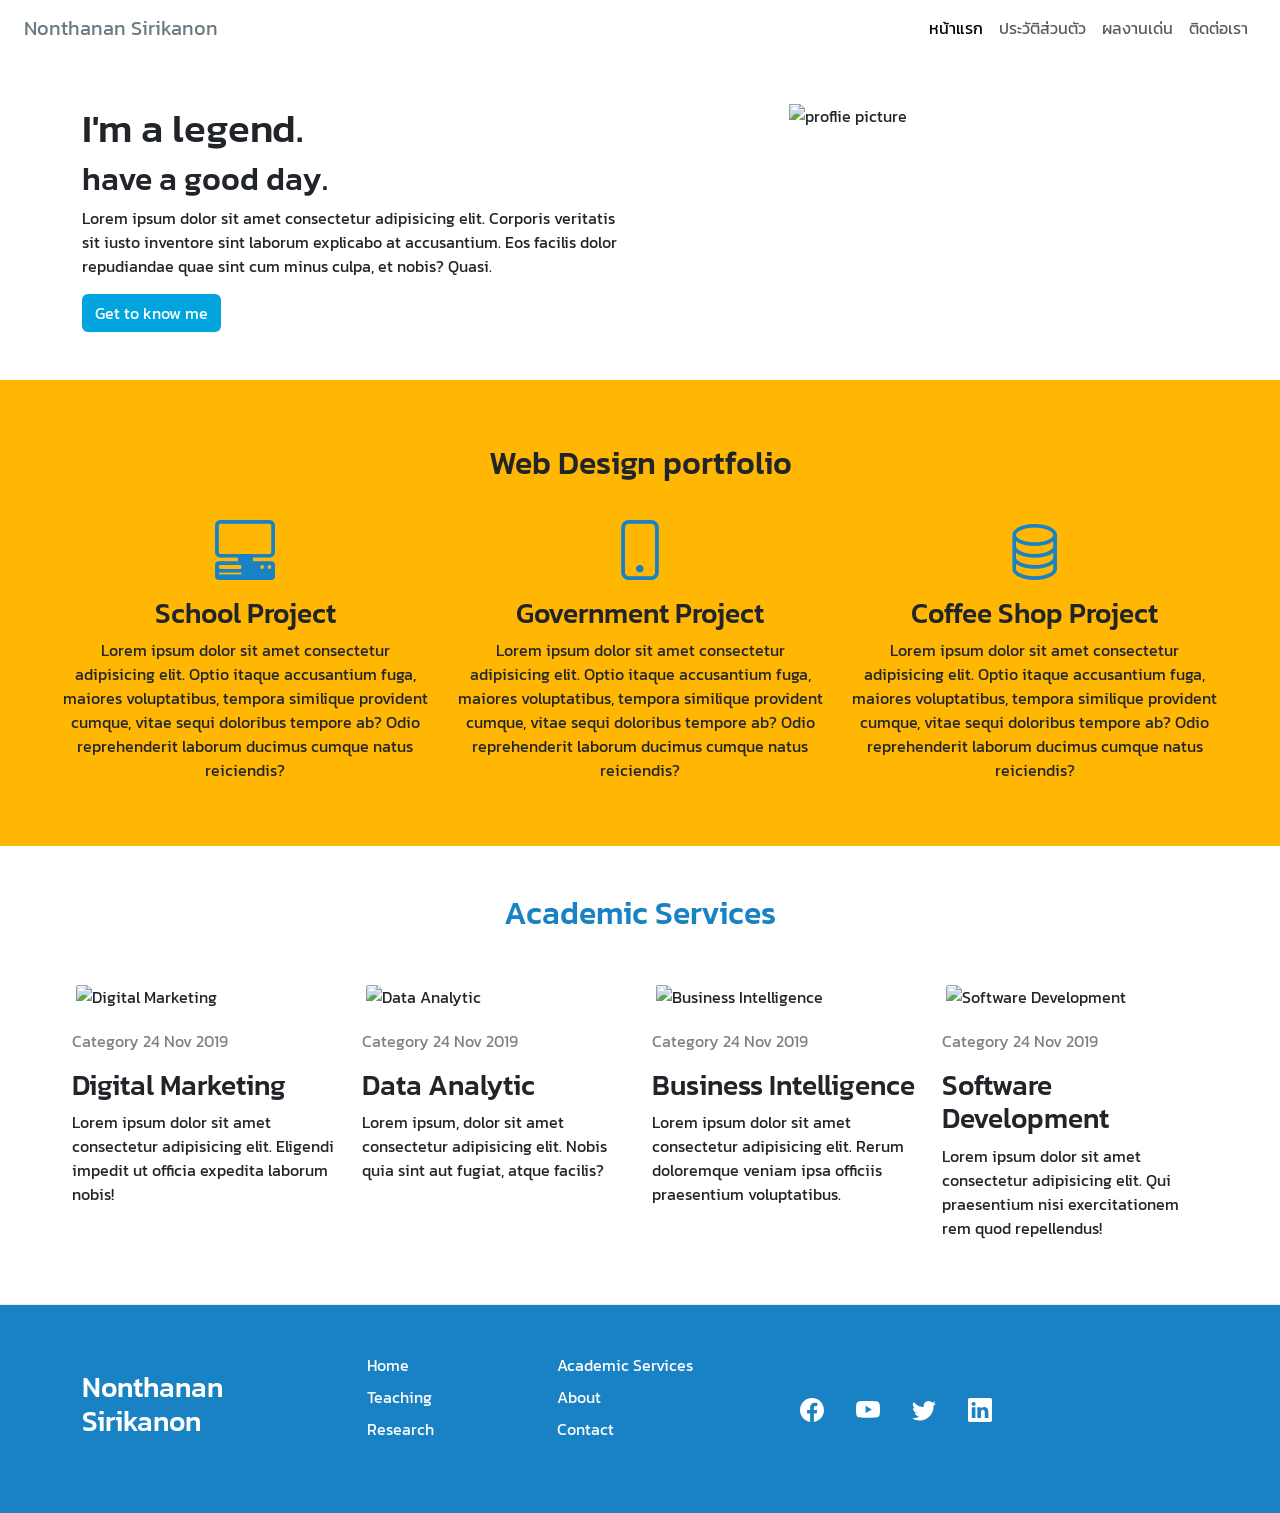
==== exercise/bootstsarp.html @ 7092c6ee "protfolio" ====
<!doctype html>
<html lang="en">
  <head>
    <meta charset="utf-8">
    <meta name="viewport" content="width=device-width, initial-scale=1">
    <title>Bootstrap demo</title>
    <link href="https://cdn.jsdelivr.net/npm/bootstrap@5.3.2/dist/css/bootstrap.min.css" rel="stylesheet" integrity="sha384-T3c6CoIi6uLrA9TneNEoa7RxnatzjcDSCmG1MXxSR1GAsXEV/Dwwykc2MPK8M2HN" crossorigin="anonymous">
    <link rel="stylesheet" href="cssbootstarp.css">
  </head>
  <body>
    <div class="container-fluid">
      <nav class="navbar navbar-expand-lg bg-body-tertiary">
        <div class="container-fluid">
          <a class="navbar-brand" href="#">Nonthanan Sirikanon</a>
          <button class="navbar-toggler" type="button" data-bs-toggle="collapse" data-bs-target="#navbarSupportedContent" aria-controls="navbarSupportedContent" aria-expanded="false" aria-label="Toggle navigation">
            <span class="navbar-toggler-icon"></span>
          </button>
          <div class="collapse navbar-collapse" id="navbarSupportedContent">
            <ul class="navbar-nav ms-auto mb-2 mb-lg-0">
              <li class="nav-item">
                <a class="nav-link active" aria-current="page" href="#">หน้าแรก</a>
              </li>
              <li class="nav-item">
                <a class="nav-link" href="#">ประวัติส่วนตัว</a>
              </li>
              <li class="nav-item">
                <a class="nav-link" href="#">ผลงานเด่น</a>
              </li>
              <li class="nav-item">
                <a class="nav-link" href="#">ติดต่อเรา</a>
              </li>
            </ul>
          </div>
        </div>
      </nav>
    </div>

    <div class="container">
      <div class="row pt-5">
          <div class="col-6 ">
              <h1>I'm a legend.</h1>
              <h2>have a good day.</h2>
              <p>Lorem ipsum dolor sit amet consectetur adipisicing elit. Corporis veritatis sit iusto inventore 
                  sint laborum explicabo at accusantium. Eos facilis dolor repudiandae quae sint cum minus culpa, et
                  nobis? Quasi.</p>
              <button type="button" class="btn myBtn">Get to know me</button>
          </div>
          <div class="col-6 d-flex  justify-content-center">
              <img src="images/picture.jpg" class="img-fluid img-size" alt="proflie picture">
          </div>
      </div>
  </div>
  
      

    <div class="container-fluid">
      <div class="row portfolio mt-5 p-5 headerVSpace ">
        <h2 class="text-center py-3">Web Design portfolio</h2>
        <div class="col">
          <i class="bi bi-pc-display-horizontal iconStyle"></i>
          <h3 class="text-center">School Project</h3>
          <p class="text-center">
            Lorem ipsum dolor sit amet consectetur adipisicing elit. Optio
            itaque accusantium fuga, maiores voluptatibus, tempora similique
            provident cumque, vitae sequi doloribus tempore ab? Odio
            reprehenderit laborum ducimus cumque natus reiciendis?
          </p>
        </div>
        <div class="col">
          <i class="bi bi-phone iconStyle"></i>
          <h3 class="text-center">Government Project</h3>
          <p class="text-center">
            Lorem ipsum dolor sit amet consectetur adipisicing elit. Optio
            itaque accusantium fuga, maiores voluptatibus, tempora similique
            provident cumque, vitae sequi doloribus tempore ab? Odio
            reprehenderit laborum ducimus cumque natus reiciendis?
          </p>
        </div>
        <div class="col">
          <i class="bi bi-database iconStyle"></i>
          <h3 class="text-center">Coffee Shop Project</h3>
          <p class="text-center">
            Lorem ipsum dolor sit amet consectetur adipisicing elit. Optio
            itaque accusantium fuga, maiores voluptatibus, tempora similique
            provident cumque, vitae sequi doloribus tempore ab? Odio
            reprehenderit laborum ducimus cumque natus reiciendis?
          </p>
        </div>
      </div>
    </div>

    <div class="container-fluid">
      <h2 class="text-center m-5 has">Academic Services</h2>
      <div class="row mb-5 mx-5"> 
          <div class="col">
              <img src="images/dm.jpg" class="img-thumbnail imf border-0" alt="Digital Marketing">
              <p class="conf mt-3">Category 24 Nov 2019</p>
              <h3>Digital Marketing</h3>
              <p>Lorem ipsum dolor sit amet consectetur adipisicing elit. Eligendi impedit ut officia expedita laborum nobis!</p>
          </div>
          <div class="col">
              <img src="images/da.jpg" class="img-thumbnail imf border-0" alt="Data Analytic">
              <p class="conf mt-3">Category 24 Nov 2019</p>
              <h3>Data Analytic</h3>
              <p>Lorem ipsum, dolor sit amet consectetur adipisicing elit. Nobis quia sint aut fugiat, atque facilis?</p>
          </div>
          <div class="col">
              <img src="images/bi.jpg" class="img-thumbnail imf border-0" alt="Business Intelligence">
              <p class="conf mt-3">Category 24 Nov 2019</p>
              <h3>Business Intelligence</h3>
              <p>Lorem ipsum dolor sit amet consectetur adipisicing elit. Rerum doloremque veniam ipsa officiis praesentium voluptatibus.</p>
          </div>
          <div class="col">
              <img src="images/sd.jpg" class="img-thumbnail imf border-0" alt="Software Development">
              <p class="conf mt-3">Category 24 Nov 2019</p>
              <h3>Software Development</h3>
              <p>Lorem ipsum dolor sit amet consectetur adipisicing elit. Qui praesentium nisi exercitationem rem quod repellendus!</p>
          </div>
      </div>
  </div>
  
<footer class="footer ">
  <div class="bg-light py-3 py-md-5 py-xl-8 border-top border-light-subtle ">
    <div class="container overflow-hidden">
      <div class="row gy-3 gy-md-5 gy-xl-0 align-items-sm-center">
        <div class="col-xs-12 col-sm-6 col-xl-3 order-0 order-xl-0">
          <div class="footer-logo-wrapper text-center text-sm-start">
            <h3 class="footcolor">Nonthanan Sirikanon</h3>
          </div>
        </div>
        <div class="col-6 col-md-2 mb-3">
        <ul class="nav flex-column">
          <li class="nav-item mb-2 "><a href="#" class="nav-link p-0 text-body-secondary ">Home</a></li>
          <li class="nav-item mb-2"><a href="#" class="nav-link p-0 text-body-secondary">Teaching</a></li>
          <li class="nav-item mb-2"><a href="#" class="nav-link p-0 text-body-secondary">Research</a></li>
        </ul>
      </div>

      <div class="col-6 col-md-2 mb-3 ">
        <ul class="nav flex-column">
          <li class="nav-item mb-2"><a href="#" class="nav-link p-0 text-body-secondary">Academic Services</a></li>
          <li class="nav-item mb-2"><a href="#" class="nav-link p-0 text-body-secondary">About</a></li>
          <li class="nav-item mb-2"><a href="#" class="nav-link p-0 text-body-secondary">Contact</a></li>
        </ul>
      </div>
      
        <div class="col-xs-12 col-sm-6 col-xl-3 order-1 order-xl-2 justify-content-center">
          <ul class="nav justify-content-center justify-content-sm-end">
            <li class="nav-item">
              <a class="nav-link link-dark px-3 " href="#!">
                <svg xmlns="http://www.w3.org/2000/svg" width="24" height="24" fill="currentColor" class="bi bi-facebook logo" viewBox="0 0 16 16">
                  <path d="M16 8.049c0-4.446-3.582-8.05-8-8.05C3.58 0-.002 3.603-.002 8.05c0 4.017 2.926 7.347 6.75 7.951v-5.625h-2.03V8.05H6.75V6.275c0-2.017 1.195-3.131 3.022-3.131.876 0 1.791.157 1.791.157v1.98h-1.009c-.993 0-1.303.621-1.303 1.258v1.51h2.218l-.354 2.326H9.25V16c3.824-.604 6.75-3.934 6.75-7.951z" />
                </svg>
              </a>
            </li>
            <li class="nav-item">
              <a class="nav-link link-dark px-3 " href="#!">
                <svg xmlns="http://www.w3.org/2000/svg" width="24" height="24" fill="currentColor" class="bi bi-youtube logo" viewBox="0 0 16 16">
                  <path d="M8.051 1.999h.089c.822.003 4.987.033 6.11.335a2.01 2.01 0 0 1 1.415 1.42c.101.38.172.883.22 1.402l.01.104.022.26.008.104c.065.914.073 1.77.074 1.957v.075c-.001.194-.01 1.108-.082 2.06l-.008.105-.009.104c-.05.572-.124 1.14-.235 1.558a2.007 2.007 0 0 1-1.415 1.42c-1.16.312-5.569.334-6.18.335h-.142c-.309 0-1.587-.006-2.927-.052l-.17-.006-.087-.004-.171-.007-.171-.007c-1.11-.049-2.167-.128-2.654-.26a2.007 2.007 0 0 1-1.415-1.419c-.111-.417-.185-.986-.235-1.558L.09 9.82l-.008-.104A31.4 31.4 0 0 1 0 7.68v-.123c.002-.215.01-.958.064-1.778l.007-.103.003-.052.008-.104.022-.26.01-.104c.048-.519.119-1.023.22-1.402a2.007 2.007 0 0 1 1.415-1.42c.487-.13 1.544-.21 2.654-.26l.17-.007.172-.006.086-.003.171-.007A99.788 99.788 0 0 1 7.858 2h.193zM6.4 5.209v4.818l4.157-2.408L6.4 5.209z" />
                </svg>
              </a>
            </li>
            <li class="nav-item">
              <a class="nav-link link-dark px-3" href="#!">
                <svg xmlns="http://www.w3.org/2000/svg" width="24" height="24" fill="currentColor" class="bi bi-twitter logo" viewBox="0 0 16 16">
                  <path d="M5.026 15c6.038 0 9.341-5.003 9.341-9.334 0-.14 0-.282-.006-.422A6.685 6.685 0 0 0 16 3.542a6.658 6.658 0 0 1-1.889.518 3.301 3.301 0 0 0 1.447-1.817 6.533 6.533 0 0 1-2.087.793A3.286 3.286 0 0 0 7.875 6.03a9.325 9.325 0 0 1-6.767-3.429 3.289 3.289 0 0 0 1.018 4.382A3.323 3.323 0 0 1 .64 6.575v.045a3.288 3.288 0 0 0 2.632 3.218 3.203 3.203 0 0 1-.865.115 3.23 3.23 0 0 1-.614-.057 3.283 3.283 0 0 0 3.067 2.277A6.588 6.588 0 0 1 .78 13.58a6.32 6.32 0 0 1-.78-.045A9.344 9.344 0 0 0 5.026 15z" />
                </svg>
              </a>
            </li>
            <li class="nav-item">
              <a class="nav-link link-dark px-3" href="#!">
                <svg xmlns="http://www.w3.org/2000/svg" width="24" height="24" fill="currentColor" class="bi bi-linkedin logo" viewBox="0 0 16 16">
                  <path d="M0 1.146C0 .513.526 0 1.175 0h13.65C15.474 0 16 .513 16 1.146v13.708c0 .633-.526 1.146-1.175 1.146H1.175C.526 16 0 15.487 0 14.854V1.146zm4.943 12.248V6.169H2.542v7.225h2.401zm-1.2-8.212c.837 0 1.358-.554 1.358-1.248-.015-.709-.52-1.248-1.342-1.248-.822 0-1.359.54-1.359 1.248 0 .694.521 1.248 1.327 1.248h.016zm4.908 8.212V9.359c0-.216.016-.432.08-.586.173-.431.568-.878 1.232-.878.869 0 1.216.662 1.216 1.634v3.865h2.401V9.25c0-2.22-1.184-3.252-2.764-3.252-1.274 0-1.845.7-2.165 1.193v.025h-.016a5.54 5.54 0 0 1 .016-.025V6.169h-2.4c.03.678 0 7.225 0 7.225h2.4z" />
                </svg>
              </a>
            </li>
          </ul>
        </div>
      </div>
    </div>
  </div>
</footer>
<!-- <div class="container-fluid">
  <footer class="py-3  p-3 foot  ">
    <div class="row  ">
      <div class="col-6 col-md-2 mb-3">
        <h5>Nonthanan Sirikanon</h5>
      </div>

      <div class="col-6 col-md-2 mb-3">
        <ul class="nav flex-column">
          <li class="nav-item mb-2 "><a href="#" class="nav-link p-0 text-body-secondary ">Home</a></li>
          <li class="nav-item mb-2"><a href="#" class="nav-link p-0 text-body-secondary">Teaching</a></li>
          <li class="nav-item mb-2"><a href="#" class="nav-link p-0 text-body-secondary">Research</a></li>
        </ul>
      </div>

      <div class="col-6 col-md-2 mb-3">
        <ul class="nav flex-column">
          <li class="nav-item mb-2"><a href="#" class="nav-link p-0 text-body-secondary">Academic Services</a></li>
          <li class="nav-item mb-2"><a href="#" class="nav-link p-0 text-body-secondary">About</a></li>
          <li class="nav-item mb-2"><a href="#" class="nav-link p-0 text-body-secondary">Contact</a></li>
        </ul>
      </div>

      <div class="col-md-5 offset-md-1 mb-3">
        <form>
          <h5>Stay in touch with me!</h5>
          <div class="d-flex flex-column flex-sm-row w-100 gap-2">
            <label for="newsletter1" class="visually-hidden">Email</label>
            <input id="newsletter1" type="text" class="form-control" placeholder="Email address">
          </div>
        </form>
      </div>
    </div>
  </footer>
</div> -->
    
   
    <script src="https://cdn.jsdelivr.net/npm/@popperjs/core@2.11.8/dist/umd/popper.min.js" integrity="sha384-I7E8VVD/ismYTF4hNIPjVp/Zjvgyol6VFvRkX/vR+Vc4jQkC+hVqc2pM8ODewa9r" crossorigin="anonymous"></script>
    <script src="https://cdn.jsdelivr.net/npm/bootstrap@5.3.2/dist/js/bootstrap.min.js" integrity="sha384-BBtl+eGJRgqQAUMxJ7pMwbEyER4l1g+O15P+16Ep7Q9Q+zqX6gSbd85u4mG4QzX+" crossorigin="anonymous"></script> 
    <script src="https://cdn.jsdelivr.net/npm/bootstrap@5.3.2/dist/js/bootstrap.bundle.min.js" integrity="sha384-C6RzsynM9kWDrMNeT87bh95OGNyZPhcTNXj1NW7RuBCsyN/o0jlpcV8Qyq46cDfL" crossorigin="anonymous"></script>
  </body>
</html>
---- exercise/cssbootstarp.css ----
@import url("https://fonts.googleapis.com/css2?family=Kanit&family=Oswald&display=swap");
@import url("https://cdn.jsdelivr.net/npm/bootstrap-icons@1.11.3/font/bootstrap-icons.min.css");
 
body {
  font-family: "Kanit", sans-serif;
  /* font-family: "Oswald", sans-serif; */
}
.navbar-brand {
  color: #6b7b81;
}
.bg-body-tertiary {
  background-color: white !important;
}
.myBtn {
  color: white;
  background-color: #02a4de;
}
.portfolio {
  background-color: #ffb703;
}
.img-size{
  width: 50%;
}
.imf{
  width: auto;
  height: 50%;
}
.iconStyle {
  display: block;
  text-align: center;
  font-size: 60px;
  color: #1982c4;
}
.headerVSpace {
  padding-top: 40px;
}
.has{
  color: #1982c4;
}
.footer{
  color: white;
}
.bg-light {
  background-color: #1982c4 !important;
}
.conf{
  color: gray;
}
.text-body-secondary{
  color:white !important;
}
.logo{
  color:white;
}
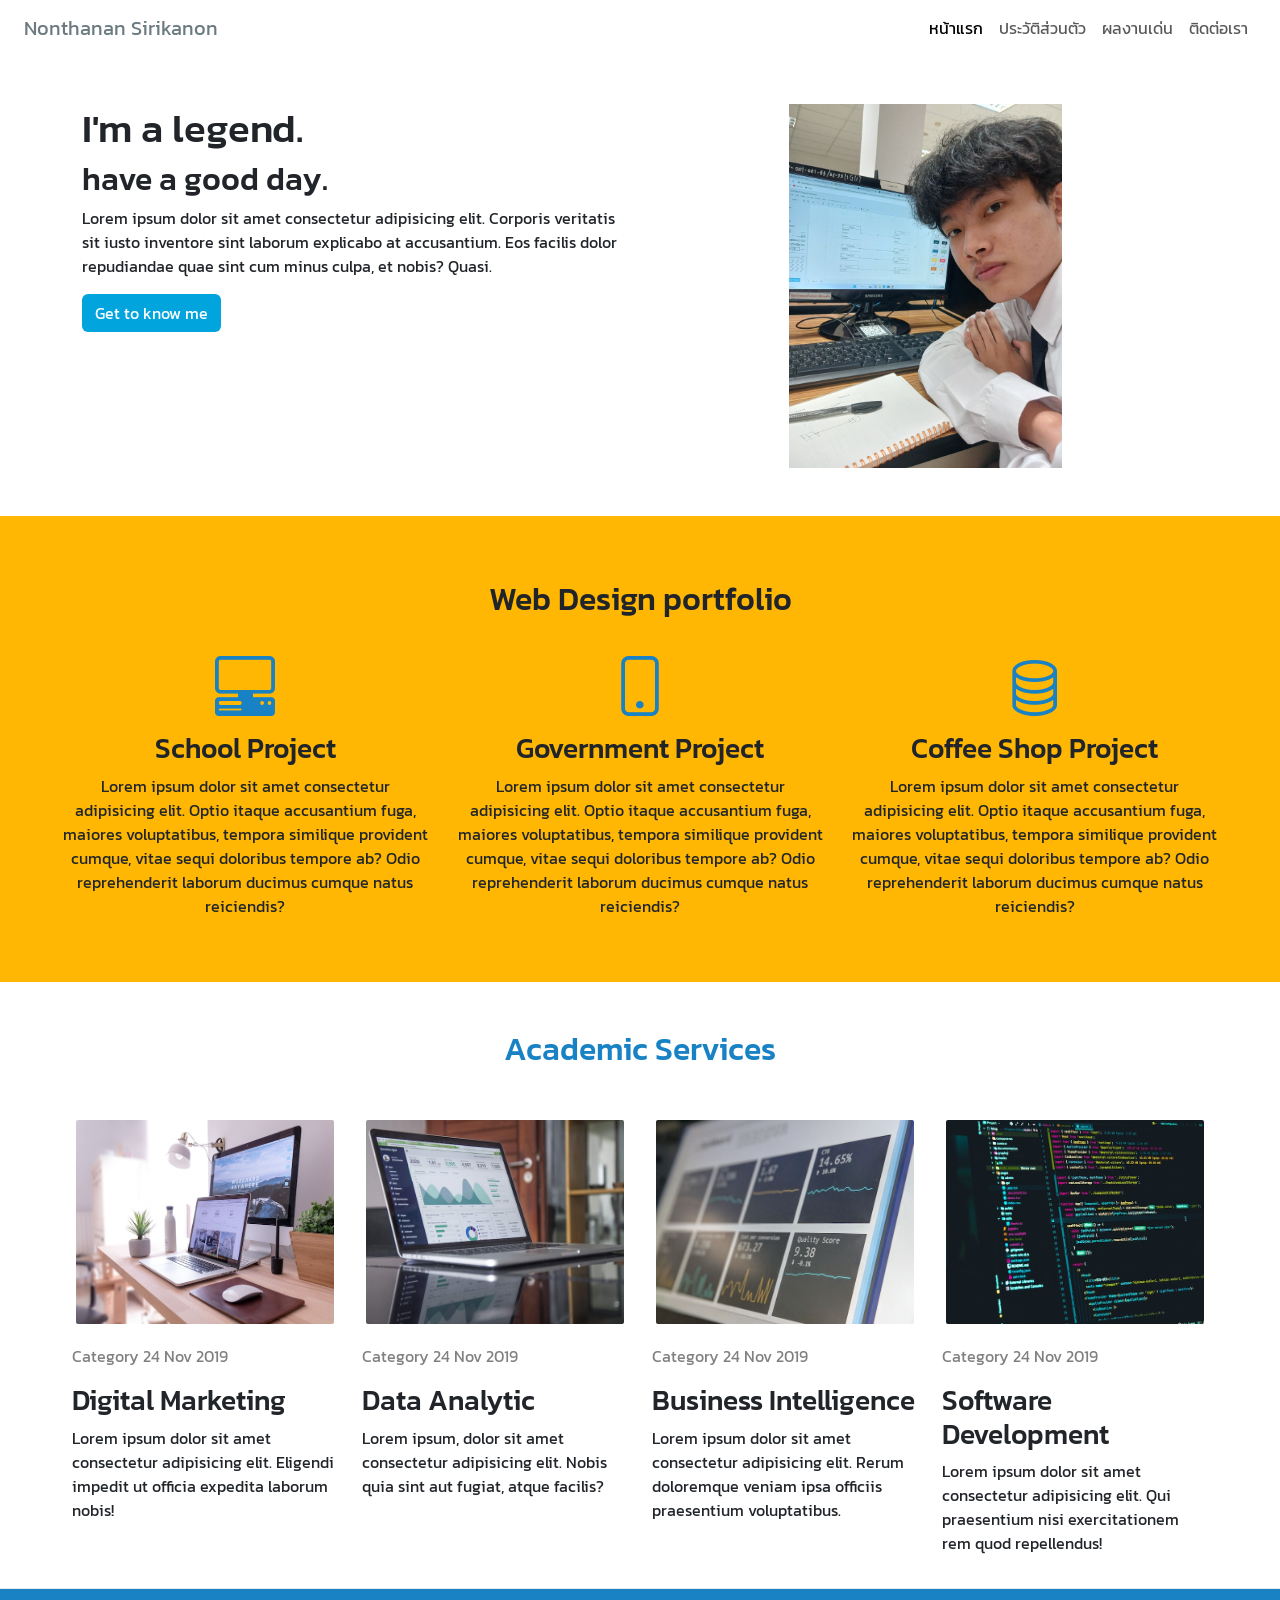
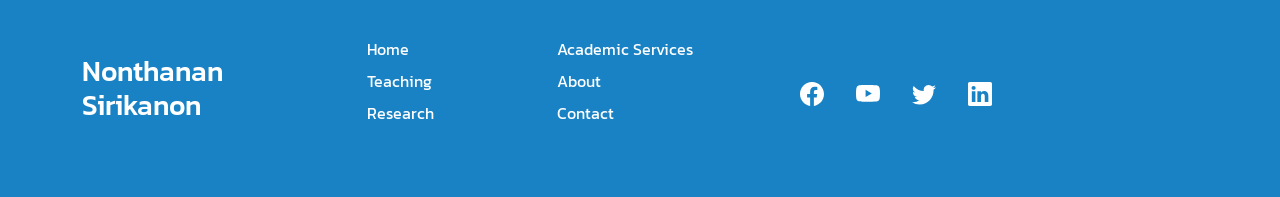
==== commit 185de42f: "login" ====
--- a/exercise/bootstsarp.html
+++ b/exercise/bootstsarp.html
@@ -46,7 +46,7 @@
               <button type="button" class="btn myBtn">Get to know me</button>
           </div>
           <div class="col-6 d-flex  justify-content-center">
-              <img src="images/picture.jpg" class="img-fluid img-size" alt="proflie picture">
+              <img src="/img/picture.jpg" class="img-fluid img-size" alt="proflie picture">
           </div>
       </div>
   </div>
@@ -93,25 +93,25 @@
       <h2 class="text-center m-5 has">Academic Services</h2>
       <div class="row mb-5 mx-5"> 
           <div class="col">
-              <img src="images/dm.jpg" class="img-thumbnail imf border-0" alt="Digital Marketing">
+              <img src="/img/dm.jpg" class="img-thumbnail imf border-0" alt="Digital Marketing">
               <p class="conf mt-3">Category 24 Nov 2019</p>
               <h3>Digital Marketing</h3>
               <p>Lorem ipsum dolor sit amet consectetur adipisicing elit. Eligendi impedit ut officia expedita laborum nobis!</p>
           </div>
           <div class="col">
-              <img src="images/da.jpg" class="img-thumbnail imf border-0" alt="Data Analytic">
+              <img src="/img/da.jpg" class="img-thumbnail imf border-0" alt="Data Analytic">
               <p class="conf mt-3">Category 24 Nov 2019</p>
               <h3>Data Analytic</h3>
               <p>Lorem ipsum, dolor sit amet consectetur adipisicing elit. Nobis quia sint aut fugiat, atque facilis?</p>
           </div>
           <div class="col">
-              <img src="images/bi.jpg" class="img-thumbnail imf border-0" alt="Business Intelligence">
+              <img src="/img/bi.jpg" class="img-thumbnail imf border-0" alt="Business Intelligence">
               <p class="conf mt-3">Category 24 Nov 2019</p>
               <h3>Business Intelligence</h3>
               <p>Lorem ipsum dolor sit amet consectetur adipisicing elit. Rerum doloremque veniam ipsa officiis praesentium voluptatibus.</p>
           </div>
           <div class="col">
-              <img src="images/sd.jpg" class="img-thumbnail imf border-0" alt="Software Development">
+              <img src="/img/sd.jpg" class="img-thumbnail imf border-0" alt="Software Development">
               <p class="conf mt-3">Category 24 Nov 2019</p>
               <h3>Software Development</h3>
               <p>Lorem ipsum dolor sit amet consectetur adipisicing elit. Qui praesentium nisi exercitationem rem quod repellendus!</p>
